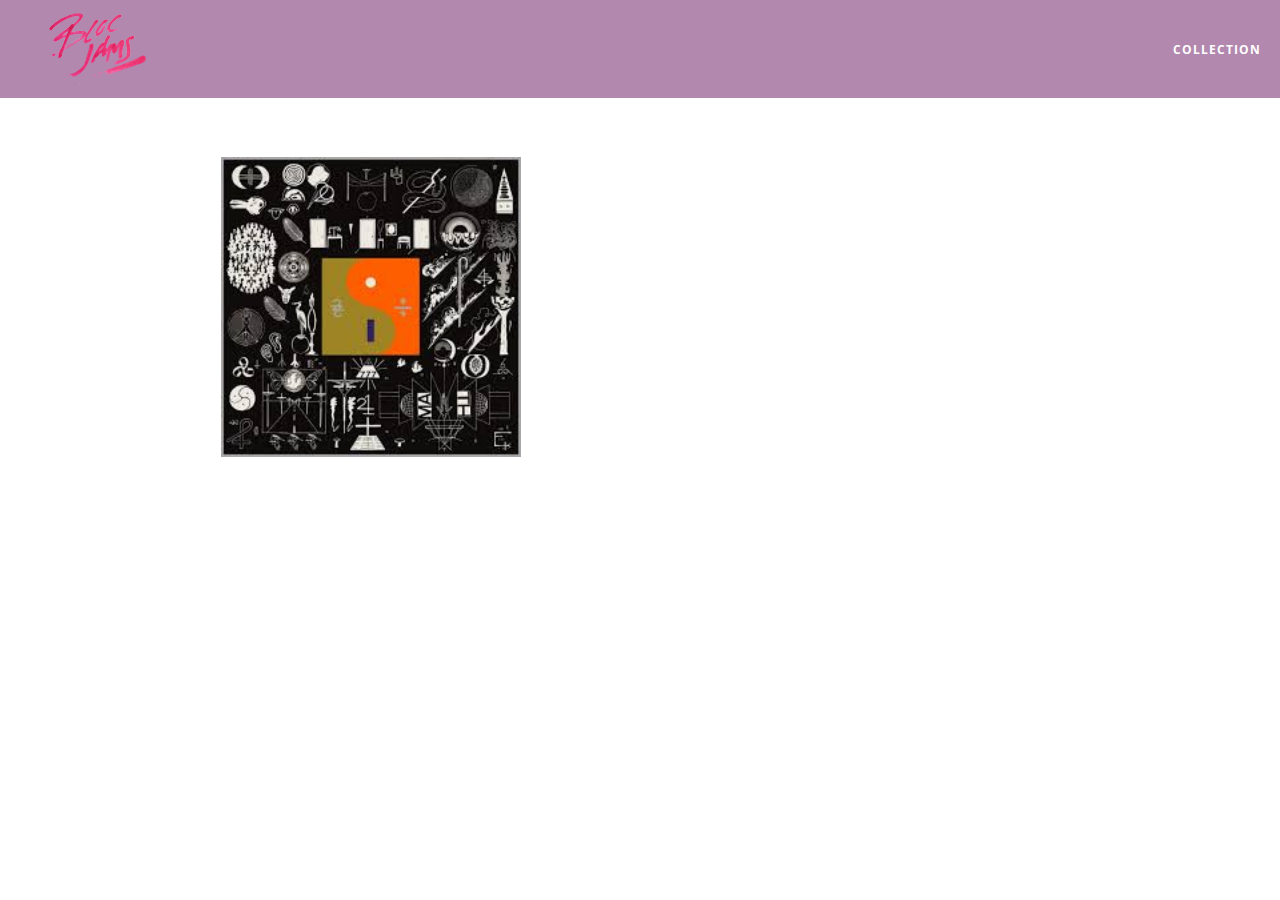
==== album.html @ e5821048 "Fixed collection page" ====
<!DOCTYPE html>
<html>
  <head>
      <title>Bloc Jams</title>
      <meta name="viewport" content"width=device-width, initial-scale=1">
      <link rel="stylesheet" type="text/css" href="http://fonts.googleapis.com/css?family=Open+Sans:400,800,600,700,300">
      <link rel="stylesheet" type="text/css" href="http://code.ionicframework.com/ionicons/2.0.1/css/ionicons.min.css">
      <link rel="stylesheet" type="text/css" href="styles/normalize.css">
      <link rel="stylesheet" type="text/css" href="styles/main.css">
      <link rel="stylesheet" type="text/css" href="styles/album.css">
  </head>
  <body class="album">
    <nav class="navbar">
      <a href="index.html" class="logo">
        <img src="assets/images/bloc_jams_logo.png" alt="bloc jams logo">
      </a>
      <div class="links-container">
        <a href="collection.html" class="navbar-link">collection</a>
      </div>
    </nav>
    <main class="album-view container narrow">
      <section class="clearfix">
        <div class="column half">
          <img src="" class="album-cover-art">
        </div>
        <div class="album-view-details column half">
          <h2 class="album-view-title">''</h2>
          <h3 class="album-view-artist">''</h3>
          <h5 class="album-view-release-info">''</h5>
        </div>
      </section>
      <table class="album-view-song-list">
      </table>
    </main>
    <script src="scripts/album.js"></script>
    <script src="script/collection.js"></script>
  </body>
</html>
---- styles/main.css ----
*::before, *::after, *{
  -moz-box-sizing: border-box;
  -webkit-box-sizing: border-box;
  box-sizing: border-box;
}

html {
  height: 100%;
  font-size: 100%
}

body {
  font-family: 'Open Sans';
  color: white;
  min-height: 100%;
}

.navbar {
  position: relative;
  padding: 0.5rem;
  background-color: rgba(101,18,95,0.5);
  z-index: 1;
}

.navbar .logo {
  position: relative;
  left: 2rem;
  cursor: pointer;
}

.navbar .links-container {
  display: table;
  position: absolute;
  top: 0;
  right: 0;
  height: 100px;
  color: white;
}

.links-container .navbar-link {
  display: table-cell;
  position: relative;
  height: 100%;
  padding-left: 1rem;
  padding-right: 1rem;
  vertical-align: middle;
  color: white;
  font-size: 0.625rem;
  letter-spacing: 0.05rem;
  font-weight: 700;
  text-transform: uppercase;
  text-decoration: none;
  cursor: pointer;
}

.links-container .navbar-link:hover {
  color: rgb(233,50,117);
}

.links-container .navbar-link:active {
  color: rgb(233, 50, 117);
  background-color: white;
}

.container {
  margin: 0 auto;
  /*max-width: 64rem;*/
}

.container.narrow {
  max-width: 56rem;
}

@media (min-width: 640px) {
  html { font-size: 112%; }

  .column {
    float: left;
    padding-left: 1rem;
    padding-right: 1rem;
  }

  .column.full { width: 100%; }
  .column.two-thirds { width: 66.7%; }
  .column.half { width: 50%; }
  .column.third { width: 33.3%; }
  .column.fourth { width: 25%; }
  .column.flow-opposite: { float: right; }

}

@media (min-width: 1024px) {
  html { font-size: 120%; }
}

.clearfix::before,
.clearfix::after {
  content: " ";
  display: table;
}

.clearfix::after {
  clear: both;
  width: 100%;
}
---- styles/album.css ----
body.album {
  background: url(../assets/images/blurred_backgrounds/blur_bg_1.jpg) no-repeat center center;
  background-attachment: fixed;
  background-size: cover;
}

.album-cover-art {
  position: relative;
  left: 20%;
  margin-top: 1rem;
  width: 60%
}

.album-view-details {
  position: relative;
  top: 1.5rem;
  padding: 1rem;
}

.album-view-details .album-view-title {
  font-weight: 600;
  font-size: 2rem;
}

.album-view-details .album-view-artist {
  font-weight: 600;
  font-size: 1.5rem;
}

.album-name a {
  color: white;
}

.album-view-details .album-view-release-info {
  font-weight: 600;
  font-size: 0.75rem;
}

.album-view-song-list {
  width: 90%;
  display: relative;
  margin: 1.5rem auto;
  font-weight: 500;
  font-size: 0.75em;
  border-collapse: collapse;
}

.album-view-song-item {
  height: 2.5rem;
  border-bottom: 1px solid rgba(255,255,255,0.5);
}

.song-item-number {
  width: 5%;
  min-width: 30px;
}

.song-item-title {
  width: 85%;
}

.song-item-duration {
  width: 5%;
}

.album-song-button {
  text-align: center;
  font-size: 14px;
  background-color: white;
  color: rgb(210, 40, 123);
  border-radius: 50% 50%;
  display: inline-block;
  width: 28px;
  height: 28px;
}

.album-song-button:hover {
  cursor: pointer;
  color: white;
  background-color: rgb(210, 40, 123);
}

.album-song-button span {
  line-height: 28px;
}

@media (max-width: 640px) and (min-width: 320px) {
  .album-view-details {
    text-align: center;
  }

  .album-view-title {
    margin-top: 0;
  }
}

@media (max-width: 1024px) and (min-width: 320px) {
  .album-view-song-list {
    position: relative;
    top: 1rem;
    width: 80%;
    margin: auto;
  }
}

.album-view .clearfix {
  padding-top: 40px;
}
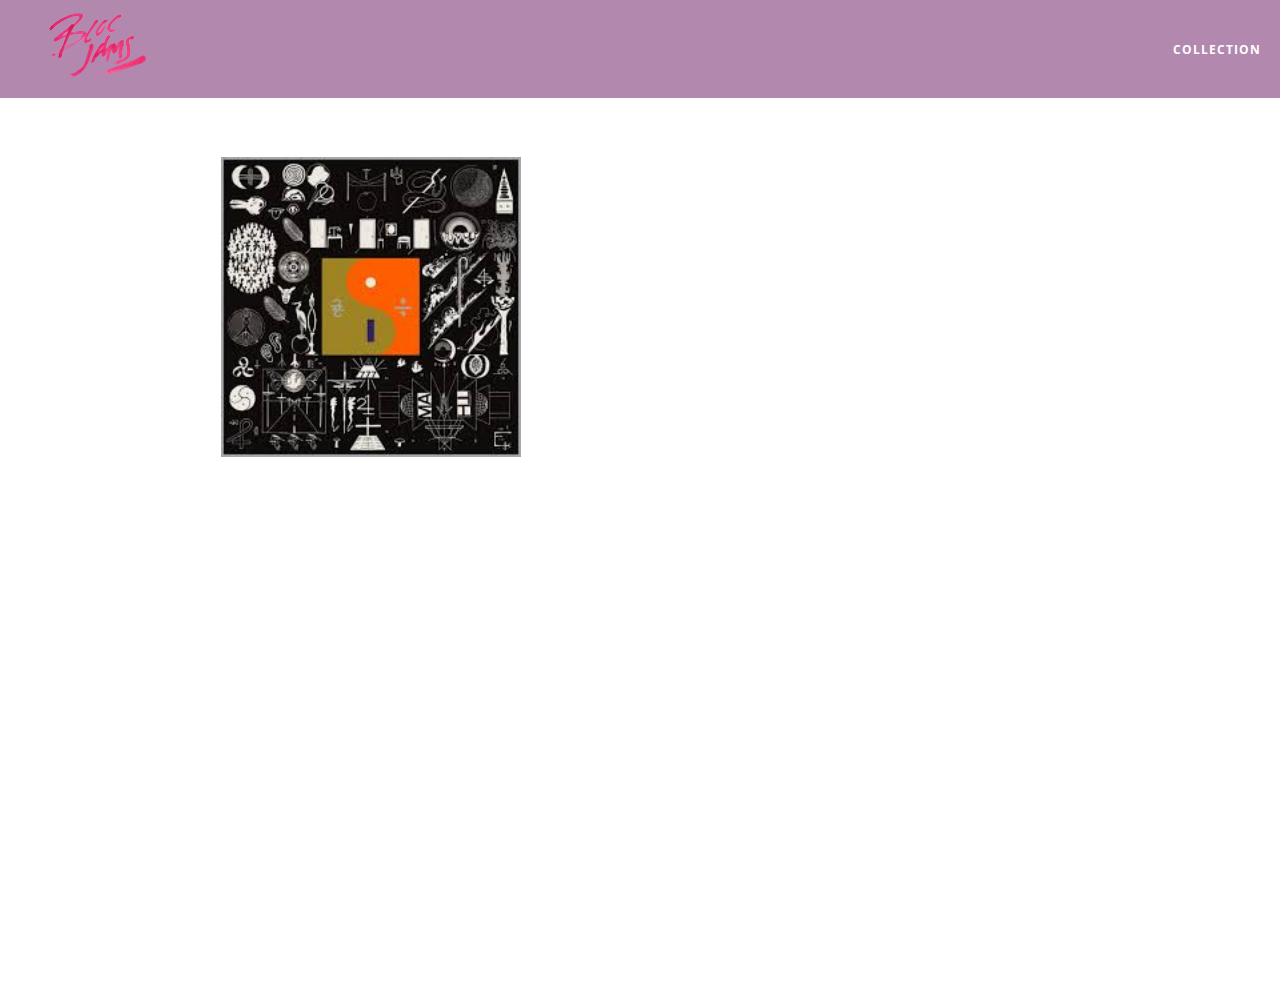
==== commit 5dc390e2: "add basic player bar" ====
--- a/album.html
+++ b/album.html
@@ -8,6 +8,7 @@
       <link rel="stylesheet" type="text/css" href="styles/normalize.css">
       <link rel="stylesheet" type="text/css" href="styles/main.css">
       <link rel="stylesheet" type="text/css" href="styles/album.css">
+      <link rel="stylesheet" type="text/css" href="styles/player_bar.css">
   </head>
   <body class="album">
     <nav class="navbar">
@@ -32,7 +33,43 @@
       <table class="album-view-song-list">
       </table>
     </main>
+    <section class ="player-bar">
+      <div class ="container">
+        <div class="control-group main-controls">
+          <a class="previous">
+            <span class="ion-skip-backward"></span>
+          </a>
+          <a class="play-pause">
+            <span class="ion-play"></span>
+          </a>
+          <a class="next">
+            <span class="ion-skip-forward"></span>
+          </a>
+        </div>
+        <div class="control-group currently-playing">
+          <h2 class="song-name">22 (OVER S∞∞N)</h2>
+          <div class="seek-control">
+            <div class="seek-bar">
+              <div class="fill"></div>
+              <div class="thumb"></div>
+            </div>
+            <div class="current-time">2:30</div>
+            <div class="total-time">4:45</div>
+          </div>
+          <h2 class="song-name">22 (OVER S∞∞N)</h2>
+          <h2 class="artist-song-mobile">22 (OVER S∞∞N) - Bon Iver</h2>
+          <h3 class="artist-name">Bon Iver</h3>
+        </div>
+        <div class="control-group volume">
+          <span class="ion-volume-high icon"></span>
+          <div class="seek-bar">
+            <div class="fill"></div>
+            <div class="thumb"></div>
+          </div>
+        </div>
+        </div>
+      </div>
+    </section>
     <script src="scripts/album.js"></script>
-    <script src="script/collection.js"></script>
   </body>
 </html>
--- a/styles/album.css
+++ b/styles/album.css
@@ -2,6 +2,7 @@
   background: url(../assets/images/blurred_backgrounds/blur_bg_1.jpg) no-repeat center center;
   background-attachment: fixed;
   background-size: cover;
+  padding-bottom: 230px;
 }
 
 .album-cover-art {
--- a/styles/player_bar.css
+++ b/styles/player_bar.css
@@ -0,0 +1,186 @@
+.player-bar {
+  position: fixed;
+  bottom: 0;
+  left: 0;
+  right: 0;
+  height: 180px;
+  background-color: rgba(255, 255, 255, 0.3);
+  z-index: 100;
+}
+
+.player-bar a {
+  font-size: 1.1rem;
+  vertical-align: middle;
+}
+
+.player-bar a,
+.player-bar a:hover {
+  color: white;
+  cursor: pointer;
+  text-decoration: none;
+}
+
+.player-bar .container {
+  display: table;
+  padding: 0;
+  width: 90%;
+  min-height: 100%
+}
+
+.player-bar .control-group {
+  display: table-cell;
+  vertical-align: middle;
+}
+
+.player-bar .main-controls {
+  width: 25%;
+  text-align: left;
+  padding-right: 1rem;
+}
+
+.player-bar .main-controls .previous {
+  margin-right: 16.5%;
+}
+
+.player-bar .main-controls .play-pause {
+  margin-right: 15%;
+  font-size: 1.6rem;
+}
+
+.player-bar .currently-playing {
+  width: 50%;
+  text-align: center;
+  position: relative;
+}
+
+.player-bar .currently-playing .song-name,
+.player-bar .currently-playing .artist-name,
+.player-bar .currently-playing .artist-song-mobile {
+  text-align: center;
+  font-size: 0.75rem;
+  margin: 0;
+  position: absolute;
+  width: 100%;
+  font-weight: 300;
+}
+
+.player-bar .currently-playing .song-name,
+.player-bar .currently-playing .artist-song-mobile {
+  top: 1.1rem;
+}
+
+.player-bar .currently-playing .artist-name {
+  bottom: 1.1rem;
+}
+
+.player-bar .currently-playing .artist-song-mobile {
+  display: none;
+}
+
+.seek-control {
+  position: relative;
+  font-size: 0.7rem;
+}
+
+.seek-control .current-time {
+  position: absolute;
+  top: 0.75rem;
+}
+
+.seek-control .total-time {
+  position: absolute;
+  right: 0;
+  top: 0.75rem;
+}
+
+.seek-bar {
+  height: 0.3rem;
+  background-color: rgba(255, 255, 255, 0.3);
+  border-radius: 2px;
+  position: relative;
+  cursor: pointer;
+}
+
+.seek-bar .fill {
+  background-color: white;
+  width:  36%;
+  height: 0.25rem;
+  border-radius: 2px;
+}
+
+.seek-bar .thumb {
+  position: absolute;
+  height: 0.6rem;
+  width: 0.6rem;
+  background-color: white;
+  left: 36%;
+  top: 50%;
+  margin-left: -0.25rem;
+  margin-top: -0.25rem;
+  border-radius: 50%;
+  cursor: pointer;
+  -webkit-transition: all 70ms ease-in-out;
+  -moz-transition: all 70ms ease-in-out;
+  transition: all 70ms ease-in-out;
+}
+
+.seek-bar:hover .thumb {
+  width: 1.1rem;
+  height: 1.1rem;
+  margin-top: -0.5rem;
+  margin-left: -0.5rem;
+}
+
+.player-bar .volume {
+  width: 25%;
+  text-align: right;
+}
+
+.player-bar .volume .icon {
+  font-size: 1.2rem;
+  padding-right: 10px;
+  display: inline-block;
+  vertical-align: middle;
+}
+
+.player-bar .volume .seek-bar {
+  display: inline-block;
+  width: 5.75rem;
+  vertical-align: middle;
+}
+
+@media (max-width: 640px) {
+  .player-bar {
+    padding: 1rem;
+    background-color: rgba(0,0,0,0.6);
+  }
+
+  .player-bar .main-controls,
+  .player-bar .currently-playing,
+  .player-bar .volume {
+    display: block;
+    margin: 0 auto;
+    padding-top: 15px;
+    width: 100%;
+    text-align: center;
+  }
+
+  .player-bar .main-controls,
+  .player-bar .volume {
+    min-height: 3.5 rem;
+  }
+
+  .player-bar .currently-playing {
+    min-height: 2.5rem;
+  }
+
+  .player-bar .artist-name,
+  .player-bar .song-name {
+    display: none;
+  }
+
+  .player-bar .currently-playing .artist-song-mobile {
+    display: block;
+    padding-top: 20px;
+  }
+}
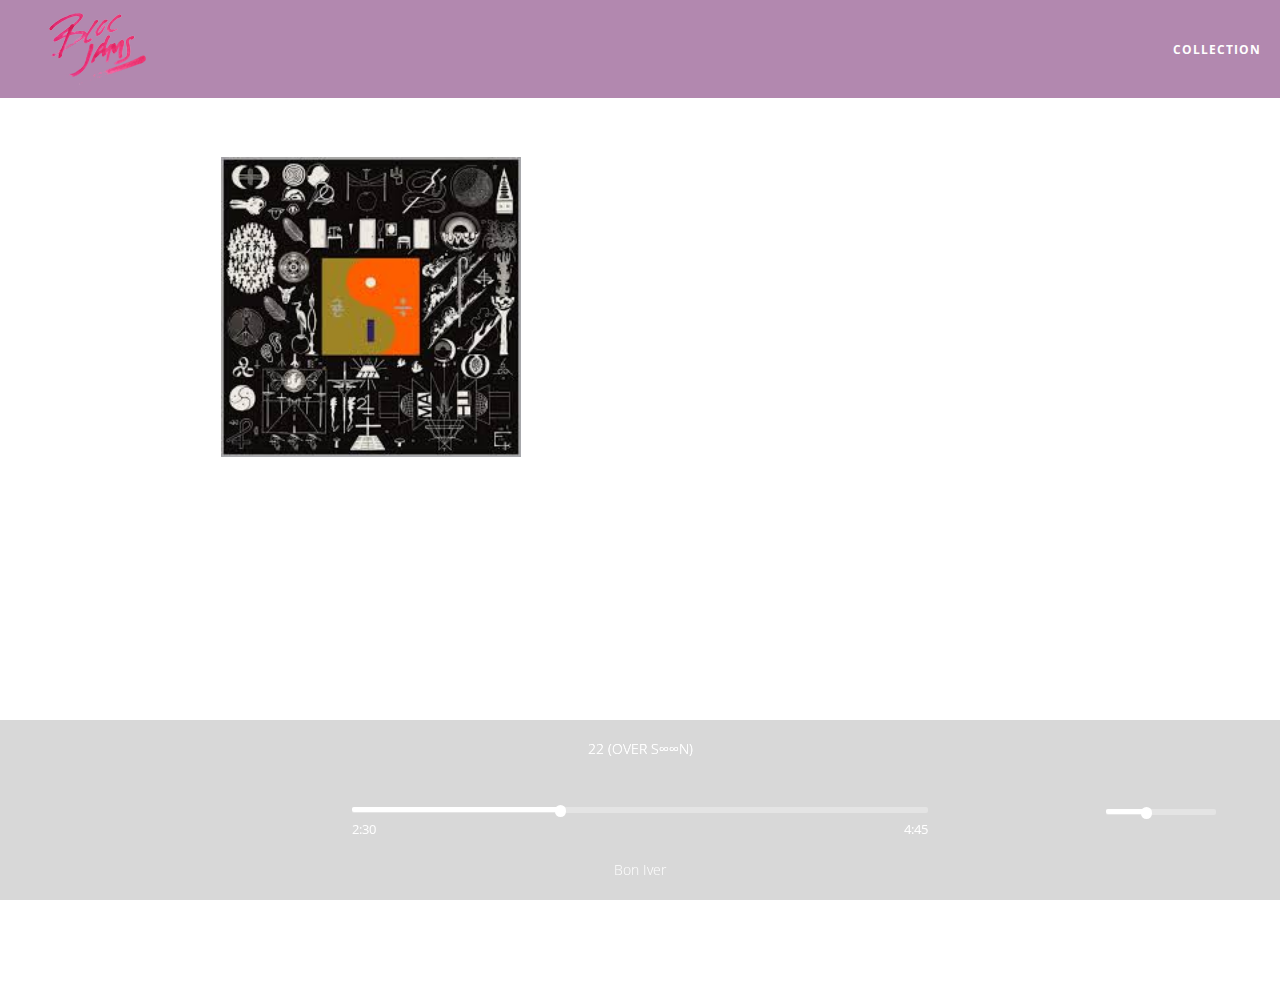
==== commit 5b3f449a: "Refactor collection and album pages with jQuery" ====
--- a/album.html
+++ b/album.html
@@ -70,6 +70,7 @@
         </div>
       </div>
     </section>
+    <script src="https://code.jquery.com/jquery-2.1.3.min.js"></script>
     <script src="scripts/album.js"></script>
   </body>
 </html>
--- a/styles/player_bar.css
+++ b/styles/player_bar.css
@@ -4,7 +4,7 @@
   left: 0;
   right: 0;
   height: 180px;
-  background-color: rgba(255, 255, 255, 0.3);
+  background-color: rgba(190, 190, 190, 0.6);
   z-index: 100;
 }
 
@@ -181,6 +181,6 @@
 
   .player-bar .currently-playing .artist-song-mobile {
     display: block;
-    padding-top: 20px;
+    margin: 20px;
   }
 }
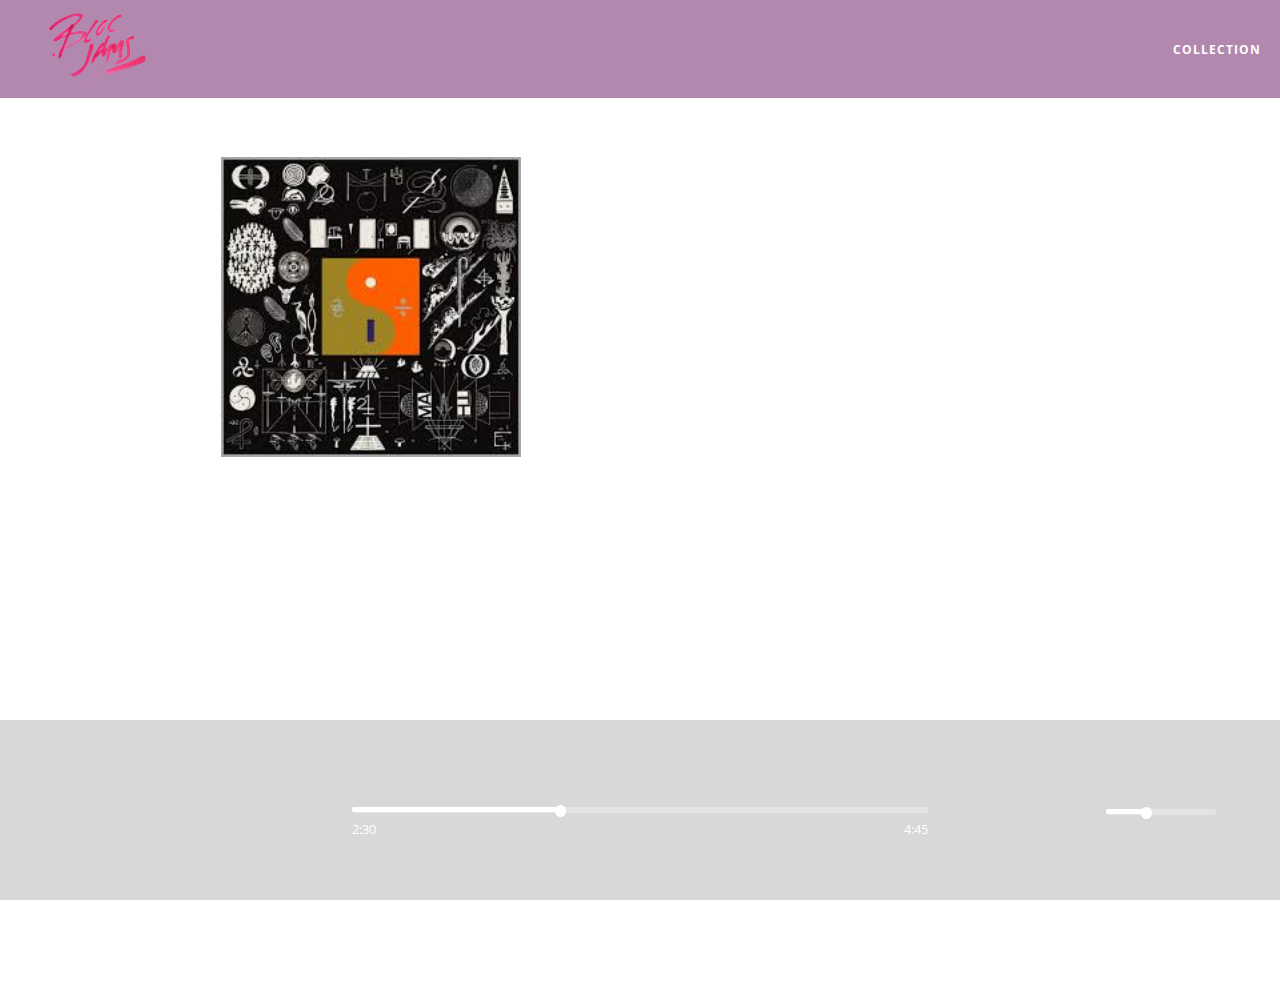
==== commit e6aa2a97: "add player bar functionality" ====
--- a/album.html
+++ b/album.html
@@ -47,7 +47,7 @@
           </a>
         </div>
         <div class="control-group currently-playing">
-          <h2 class="song-name">22 (OVER S∞∞N)</h2>
+          <h2 class="song-name"></h2>
           <div class="seek-control">
             <div class="seek-bar">
               <div class="fill"></div>
@@ -56,9 +56,8 @@
             <div class="current-time">2:30</div>
             <div class="total-time">4:45</div>
           </div>
-          <h2 class="song-name">22 (OVER S∞∞N)</h2>
-          <h2 class="artist-song-mobile">22 (OVER S∞∞N) - Bon Iver</h2>
-          <h3 class="artist-name">Bon Iver</h3>
+          <h2 class="artist-song-mobile"></h2>
+          <h3 class="artist-name"></h3>
         </div>
         <div class="control-group volume">
           <span class="ion-volume-high icon"></span>
@@ -71,6 +70,7 @@
       </div>
     </section>
     <script src="https://code.jquery.com/jquery-2.1.3.min.js"></script>
+    <script src="scripts/fixtures.js"></script>
     <script src="scripts/album.js"></script>
   </body>
 </html>
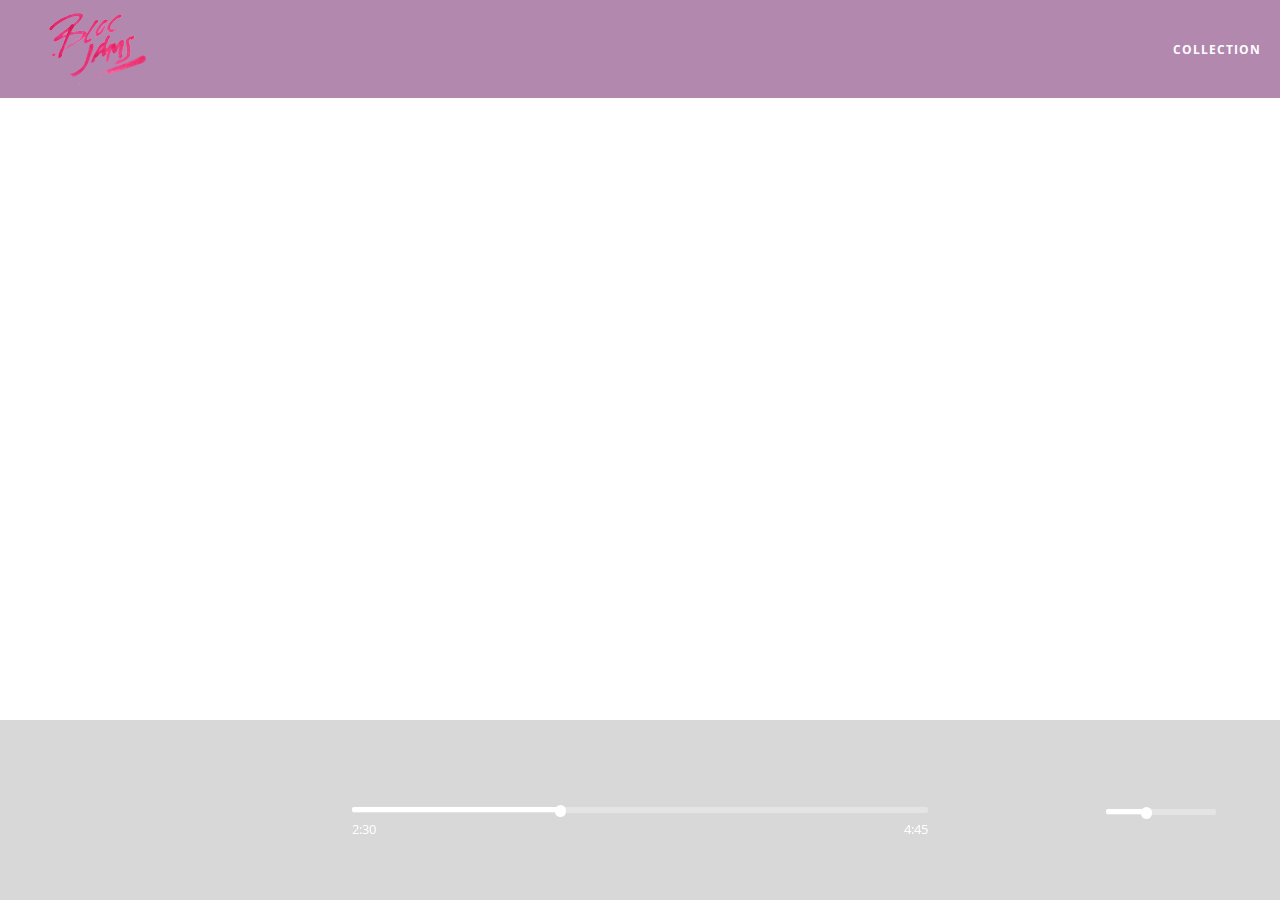
==== commit 5b8d8aa9: "Add fidelity and flexibility to collection links, albums generate as they should" ====
--- a/album.html
+++ b/album.html
@@ -70,6 +70,8 @@
       </div>
     </section>
     <script src="https://code.jquery.com/jquery-2.1.3.min.js"></script>
+    <script src="https://cdnjs.cloudflare.com/ajax/libs/buzz/1.2.0/buzz.min.js"></script>
+    <script src="scripts/QueryData.js"></script>
     <script src="scripts/fixtures.js"></script>
     <script src="scripts/album.js"></script>
   </body>
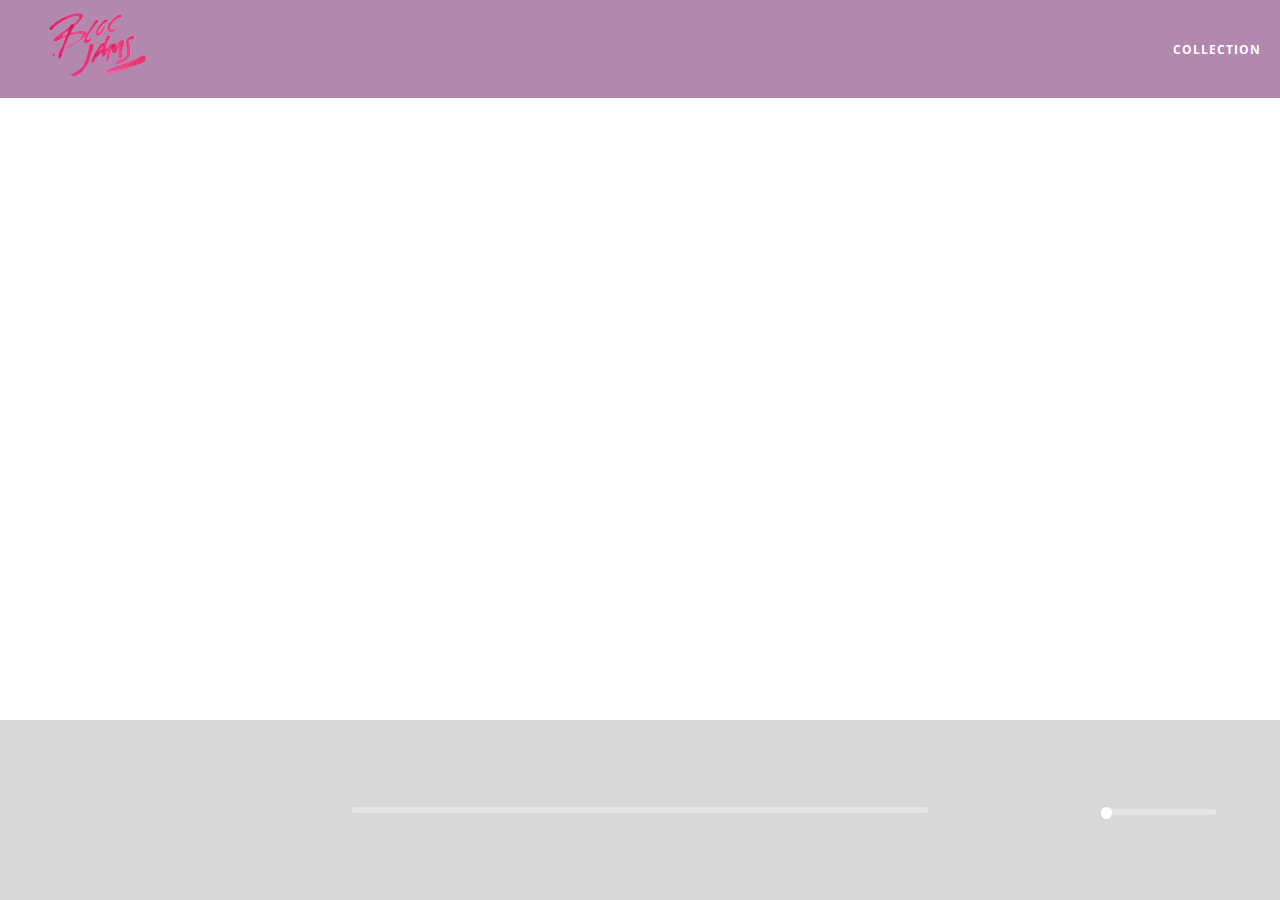
==== commit 33330046: "Add seek bar functionality, little improvements" ====
--- a/album.html
+++ b/album.html
@@ -53,8 +53,8 @@
               <div class="fill"></div>
               <div class="thumb"></div>
             </div>
-            <div class="current-time">2:30</div>
-            <div class="total-time">4:45</div>
+            <div class="current-time"></div>
+            <div class="total-time"></div>
           </div>
           <h2 class="artist-song-mobile"></h2>
           <h3 class="artist-name"></h3>
--- a/styles/player_bar.css
+++ b/styles/player_bar.css
@@ -103,9 +103,14 @@
 
 .seek-bar .fill {
   background-color: white;
-  width:  36%;
+  width:  0%;
   height: 0.25rem;
   border-radius: 2px;
+}
+
+.seek-control .seek-bar .thumb,
+.seek-control .seek-bar .fill {
+  opacity: 0;
 }
 
 .seek-bar .thumb {
@@ -113,15 +118,16 @@
   height: 0.6rem;
   width: 0.6rem;
   background-color: white;
-  left: 36%;
+  left: 0;
   top: 50%;
   margin-left: -0.25rem;
   margin-top: -0.25rem;
   border-radius: 50%;
   cursor: pointer;
-  -webkit-transition: all 70ms ease-in-out;
-  -moz-transition: all 70ms ease-in-out;
-  transition: all 70ms ease-in-out;
+  transition: width 70ms ease-in-out,
+              height 70ms ease-in-out,
+              margin-top 70ms ease-in-out,
+              margin-left: 70ms ease-in-out;
 }
 
 .seek-bar:hover .thumb {
@@ -147,6 +153,11 @@
   display: inline-block;
   width: 5.75rem;
   vertical-align: middle;
+}
+
+.volume .seek-bar .thumb,
+.volume .seek-bar .fill {
+  opacity: 1;
 }
 
 @media (max-width: 640px) {
